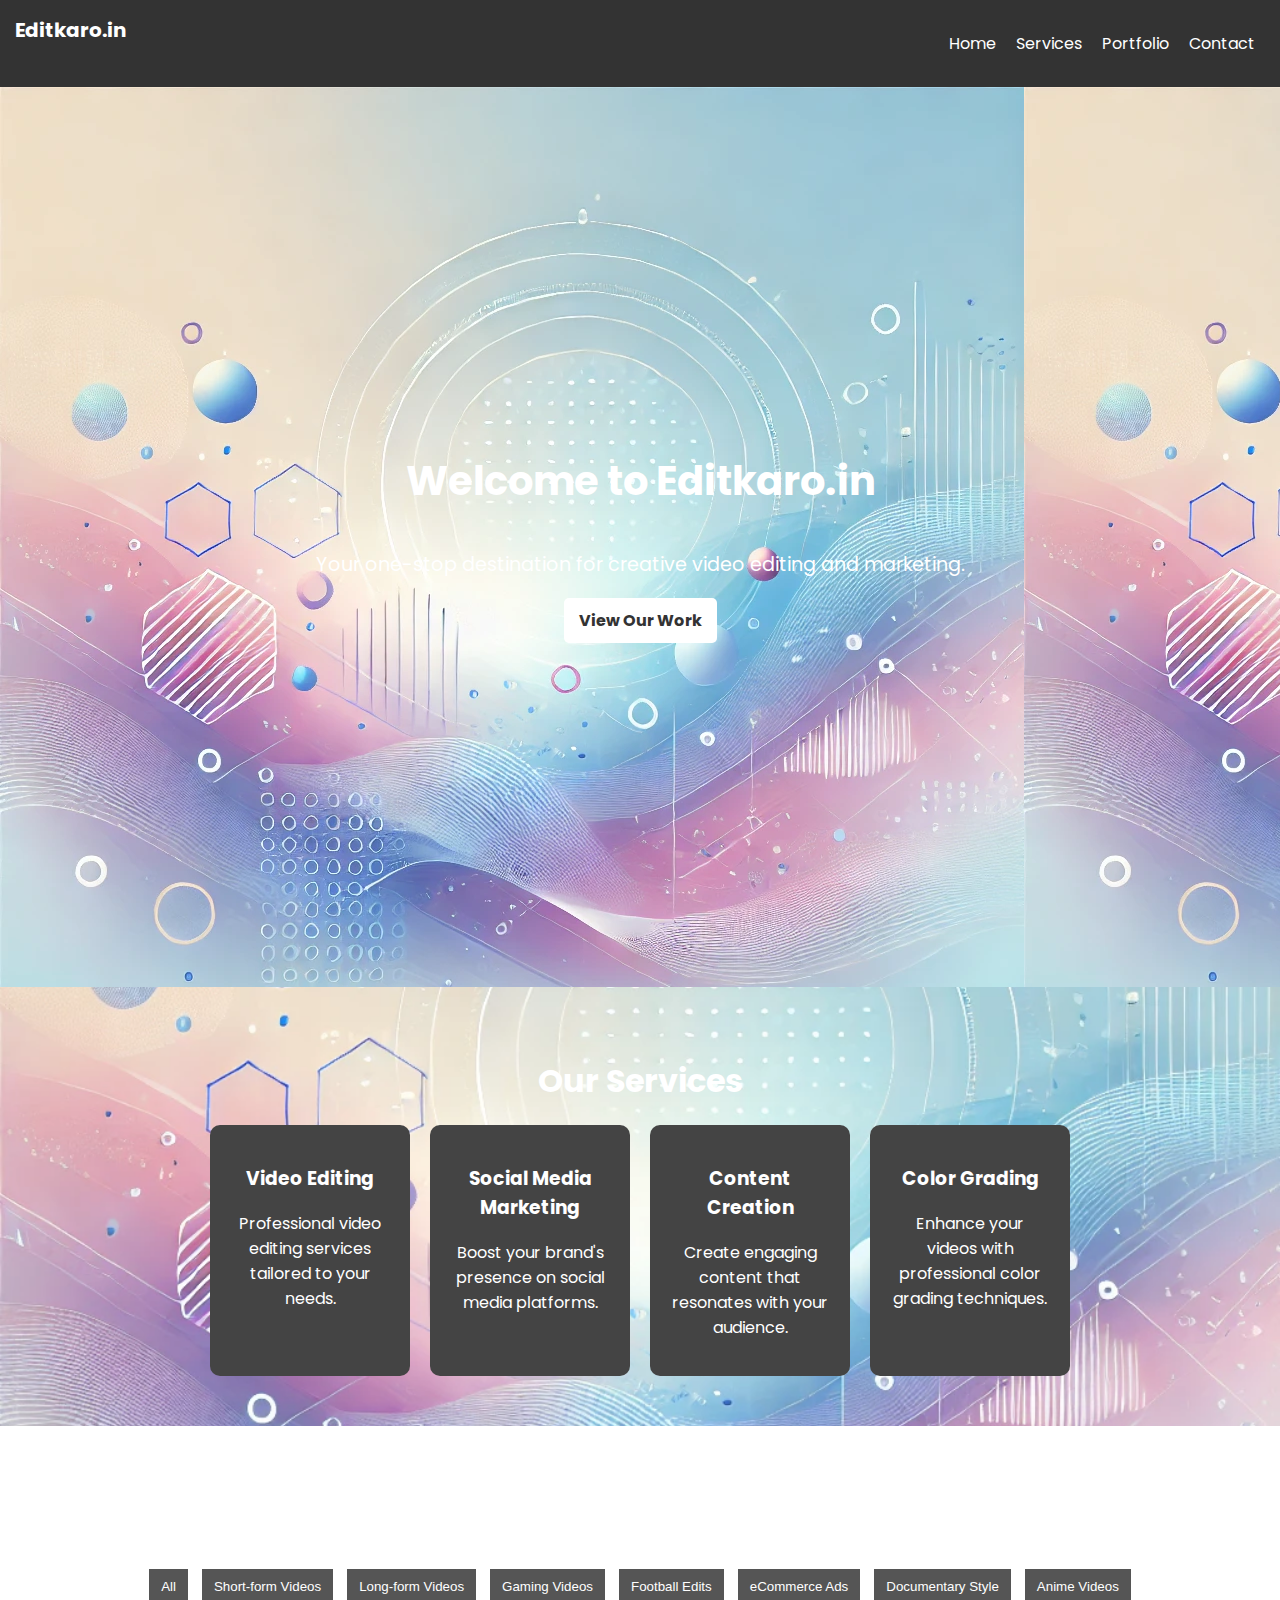
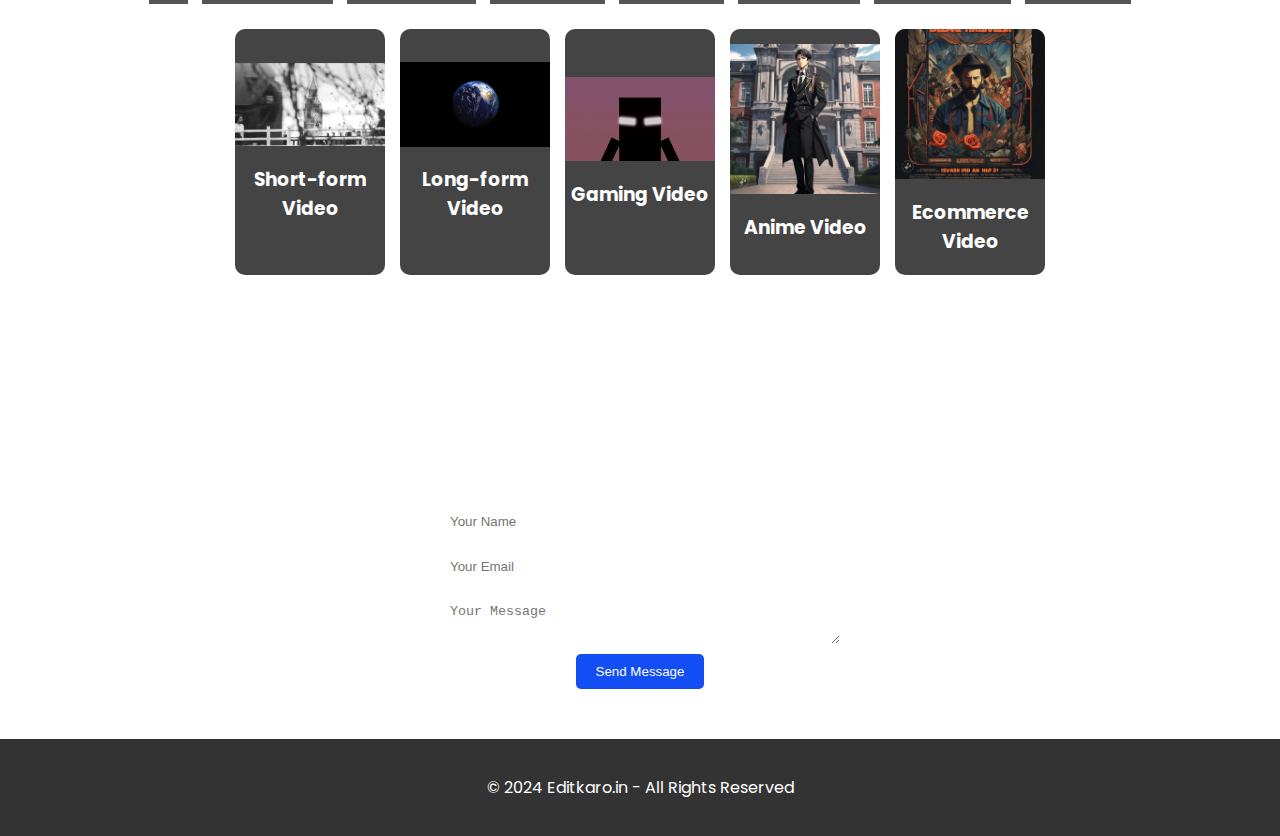
==== index.html @ 060861c2 "Add files via upload" ====
<!DOCTYPE html>
<html lang="en">
<head>
    <meta charset="UTF-8">
    <meta name="viewport" content="width=device-width, initial-scale=1.0">
    <title>Editkaro.in Portfolio</title>
    <link rel="stylesheet" href="style.css">
    <link href="https://fonts.googleapis.com/css2?family=Poppins:wght@400;600&display=swap" rel="stylesheet">
</head>
<center>
<body>
    <header>
        <div class="logo">Editkaro.in</div>
        <nav>
            <ul>
                <li><a href="#home">Home</a></li>
                <li><a href="#services">Services</a></li>
                <li><a href="#portfolio">Portfolio</a></li>
                <li><a href="#contact">Contact</a></li>
            </ul>
        </nav>
    </header>

    <section id="home" class="hero" style="background-image: url('background-image.jpg');">
        <h1>Welcome to Editkaro.in</h1>
        <p>Your one-stop destination for creative video editing and marketing.</p>
        <a href="#portfolio" class="cta-button">View Our Work</a>
    </section>

    <section id="services" class="section" style="background-image: url('background-image.jpg');">
        <h1>Our Services</h1>
        <div class="service-list">
            <div class="service-item">
                <h3>Video Editing</h3>
                <p>Professional video editing services tailored to your needs.</p>
            </div>
            <div class="service-item">
                <h3>Social Media Marketing</h3>
                <p>Boost your brand's presence on social media platforms.</p>
            </div>
            <div class="service-item">
                <h3>Content Creation</h3>
                <p>Create engaging content that resonates with your audience.</p>
            </div>
            <div class="service-item">
                <h3>Color Grading</h3>
                <p>Enhance your videos with professional color grading techniques.</p>
            </div>
        </div>
    </section>

    <section id="portfolio" class="section" style="background-image: url('background3.jpg');">
        <h1>Our Work</h1>
        <div class="categories">
            <button data-category="all">All</button>
            <button data-category="short">Short-form Videos</button>
            <button data-category="long">Long-form Videos</button>
            <button data-category="gaming">Gaming Videos</button>
            <button data-category="football">Football Edits</button>
            <button data-category="ecommerce">eCommerce Ads</button>
            <button data-category="documentary">Documentary Style</button>
            <button data-category="anime">Anime Videos</button>
        </div>

        <div class="video-gallery" id="video-gallery">
            <div class="video-card" data-category="short" onclick="openLightbox('short-video.mp4')">
                <img src="short-video-thumbnail.jpg" alt="Short-form Video">
                <h3>Short-form Video</h3>
                <div class="overlay">Watch Now</div>
            </div>
            <div class="video-card" data-category="long" onclick="openLightbox('long-vedio.mp4')">
                <img src="long-vedio-thumbnail.jpg" alt="Long-form Video">
                <h3>Long-form Video</h3>
                <div class="overlay">Watch Now</div>
            </div>
            <div class="video-card" data-category="gaming" onclick="openLightbox('gaming-vedio.mp4')">
                <img src="gaming-video-thumbnail.jpg" alt="Gaming Video">
                <h3>Gaming Video</h3>
                <div class="overlay">Watch Now</div>
            </div>
            <div class="video-card" data-category="anime" onclick="openLightbox('anime_vedio.mp4')">
                <img src="anime-video-thumbnail.jpg" alt="Anime Video">
                <h3>Anime Video</h3>
                <div class="overlay">Watch Now</div>
            </div>
            <div class="video-card" data-category="ecommerce" onclick="openLightbox('ecommerce-vedio.mp4')">
                <img src="ecommerce-thumbnail.jpg" alt="Ecommerce Video">
                <h3>Ecommerce Video</h3>
                <div class="overlay">Watch Now</div>
            </div>
        </div>
    </section>

    <section id="contact" class="section" style="background-image: url('background4.jpg');">
        <h1>Contacat Us</h1>
        <p><center>If you have any inquiries or want to work with us, feel free to reach out!</p>
        <form class="contact-form">
            <input type="text" placeholder="Your Name" required>
            <input type="email" placeholder="Your Email" required>
            <textarea placeholder="Your Message" required></textarea>
            <button type="submit">Send Message</button>
        </form>
    </center>
    </section>

    <!-- Lightbox modal for video playback -->
    <div id="lightbox" class="lightbox">
        <span class="close" onclick="closeLightbox()">&times;</span>
        <video id="lightbox-video" controls></video>
    </div>
    <script src="script.js"></script>

    <footer>
        <p>&copy; 2024 Editkaro.in - All Rights Reserved</p>
    </footer>

    <script src="script.js"></script>
</body>
</center>
</html>
---- style.css ----
* {
    box-sizing: border-box;
}

body {
    font-family: 'Poppins', sans-serif;
    margin: 0;
    padding: 0;
    background-image: url('background-image.jpg'); 
    background-size: cover;
    background-position: center;
    background-attachment: fixed;
    background-repeat: no-repeat;
    color: #fff;
}

header {
    display: flex;
    justify-content: space-between;
    padding: 15px;
    background-color: #333;
    position: sticky;
    top: 0;
    z-index: 1000;
    flex-wrap: wrap;
}

.logo {
    font-size: 20px;
    font-weight: bold;
}

nav ul {
    display: flex;
    list-style-type: none;
    flex-wrap: wrap;
    padding: 0;
}

nav ul li {
    margin: 0 10px;
}

nav ul li a {
    color: white;
    text-decoration: none;
    transition: color 0.3s;
}

nav ul li a:hover {
    color: #124ef3;
}

.section {
    padding: 50px 10px; 
    background-size: cover;
    background-position: center;
}

.hero {
    display: flex;
    flex-direction: column;
    align-items: center;
    justify-content: center;
    height: 100vh;
    color: white;
    text-align: center;
}

.hero h1 {
    font-size: 2.5em; 
}

.hero p {
    font-size: 1.2em; 
}

.cta-button {
    background-color: #fff;
    color: #333;
    padding: 10px 15px; 
    border: none;
    border-radius: 5px;
    cursor: pointer;
    text-decoration: none;
    font-weight: bold;
    transition: background-color 0.3s;
}

.cta-button:hover {
    background-color: #124ef3;
    color: white;
}

h1 {
    text-align: center;
    margin: 20px 0;
}

.service-list {
    display: flex;
    flex-wrap: wrap;
    justify-content: center;
    gap: 20px;
}

.service-item {
    background-color: #444;
    padding: 20px;
    border-radius: 10px;
    width: 200px;
    text-align: center;
}

.categories {
    text-align: center;
    margin-bottom: 20px;
}

.categories button {
    background-color: #555;
    color: white;
    padding: 10px 12px; 
    border: none;
    margin: 5px;
    cursor: pointer;
    transition: transform 0.3s, background-color 0.3s;
}

.categories button:hover {
    background-color: #124ef3;
    transform: scale(1.05);
}

.video-gallery {
    display: flex; 
    flex-wrap: wrap; 
    justify-content: center; 
    gap: 15px; 
    padding: 0 10px; 
    margin: 0 auto;
}

.video-card {
    display: flex; 
    flex-direction: column; 
    align-items: center; 
    justify-content: center; 
    position: relative;
    overflow: hidden;
    border-radius: 10px;
    background-color: #444;
    text-align: center; 
    width: 150px;
}

.video-card img {
    width: 100%;
    height: auto;
    display: block;
}

.video-card h3 {
    text-align: center;
}

.overlay {
    position: absolute;
    top: 0;
    left: 0;
    right: 0;
    bottom: 0;
    background-color: rgba(0, 0, 0, 0.7);
    display: flex;
    align-items: center;
    justify-content: center;
    opacity: 0;
    transition: opacity 0.3s;
    color: white;
    font-size: 18px; 
}

.video-card:hover .overlay {
    opacity: 1;
}

.lightbox {
    display: none; 
    position: fixed; 
    z-index: 1000; 
    left: 0;
    top: 0;
    width: 100%; 
    height: 100%; 
    overflow: auto; 
    background-color: rgba(0, 0, 0, 0.8); 
    align-items: center;
    justify-content: center;
    flex-direction: column;
}

.close {
    color: white;
    font-size: 40px;
    font-weight: bold;
    position: absolute;
    top: 20px;
    right: 30px;
    cursor: pointer;
}

.lightbox video {
    max-width: 90%;
    max-height: 80%;
}

.contact-form {
    display: flex;
    flex-direction: column;
    align-items: center;
    gap: 10px;
    max-width: 400px;
    margin: 0 auto;
}

.contact-form input,
.contact-form textarea {
    width: 100%;
    padding: 10px;
    border: none;
    border-radius: 5px;
}

.contact-form button {
    padding: 10px 20px;
    background-color: #124ef3;
    color: white;
    border: none;
    border-radius: 5px;
    cursor: pointer;
    transition: background-color 0.3s;
}

.contact-form button:hover {
    background-color: #fff;
    color: #333;
}

footer {
    text-align: center;
    padding: 20px;
    background-color: #333;
}


@media (max-width: 768px) {
    header {
        flex-direction: column; 
        align-items: center; 
    }

    nav ul {
        flex-direction: column; 
        align-items: center; 
    }

    nav ul li {
        margin: 5px 0;
    }

    .hero h1 {
        font-size: 2em; 
    }

    .hero p {
        font-size: 1em; 
    }

    .service-item {
        width: 90%; 
    }
    
    .video-gallery {
       
        grid-template-columns: repeat(auto-fill, minmax(100px, 1fr)); 
    }

    .video-card h3 {
        font-size: 14px; 
    }

    .overlay {
        font-size: 16px; 
    }

    .contact-form {
        max-width: 90%; 
    }
}
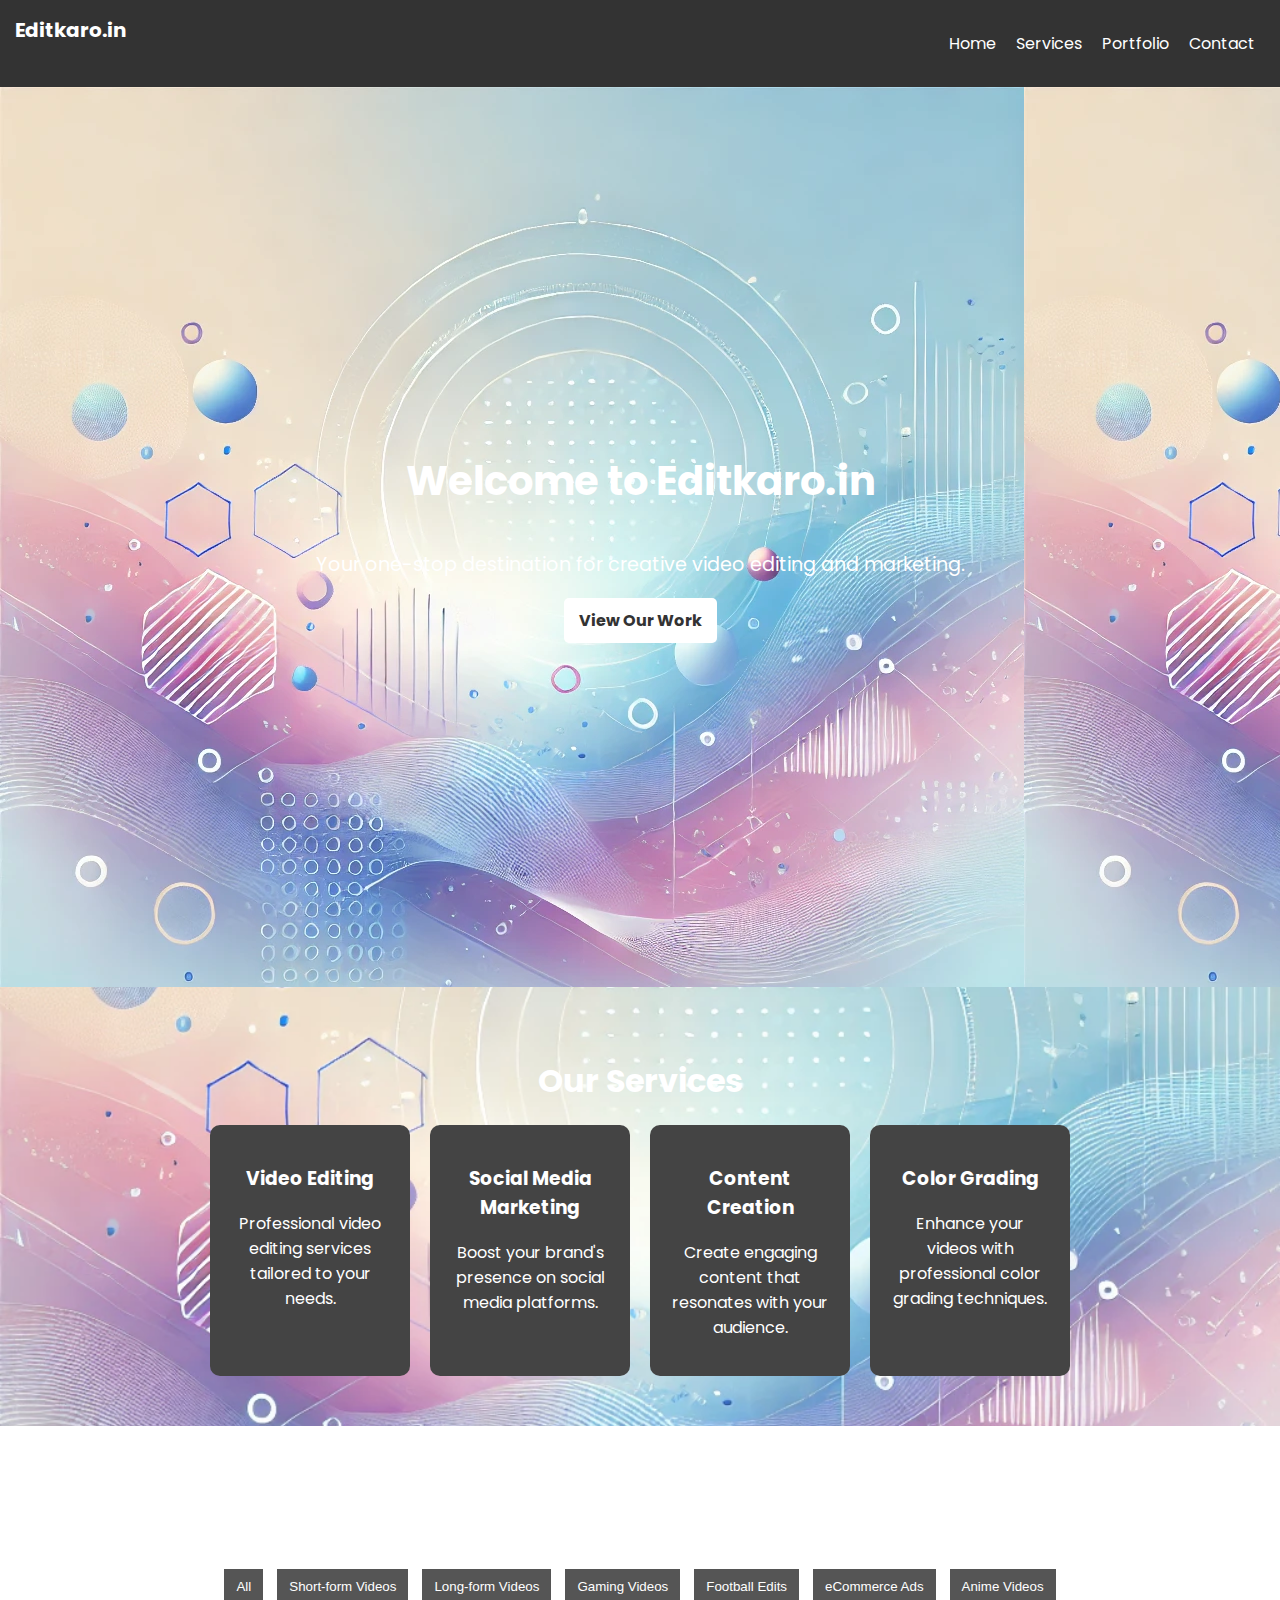
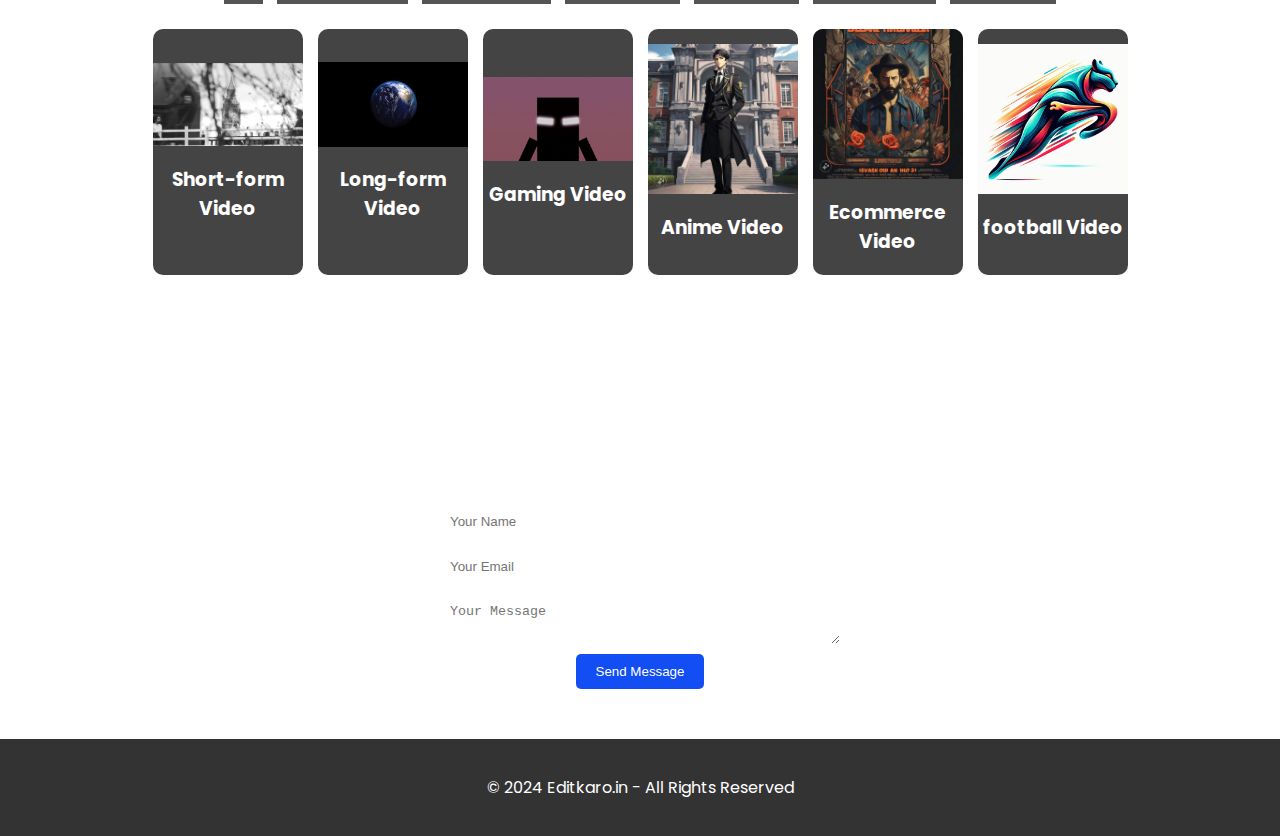
==== commit 74a6f7dd: "Update index.html" ====
--- a/index.html
+++ b/index.html
@@ -58,7 +58,6 @@
             <button data-category="gaming">Gaming Videos</button>
             <button data-category="football">Football Edits</button>
             <button data-category="ecommerce">eCommerce Ads</button>
-            <button data-category="documentary">Documentary Style</button>
             <button data-category="anime">Anime Videos</button>
         </div>
 
@@ -86,6 +85,11 @@
             <div class="video-card" data-category="ecommerce" onclick="openLightbox('ecommerce-vedio.mp4')">
                 <img src="ecommerce-thumbnail.jpg" alt="Ecommerce Video">
                 <h3>Ecommerce Video</h3>
+                <div class="overlay">Watch Now</div>
+            </div>
+            <div class="video-card" data-category="Football Edits" onclick="openLightbox('football-video.mp4')">
+                <img src="football-thumbnail.jpg" alt="football Video">
+                <h3>football Video</h3>
                 <div class="overlay">Watch Now</div>
             </div>
         </div>
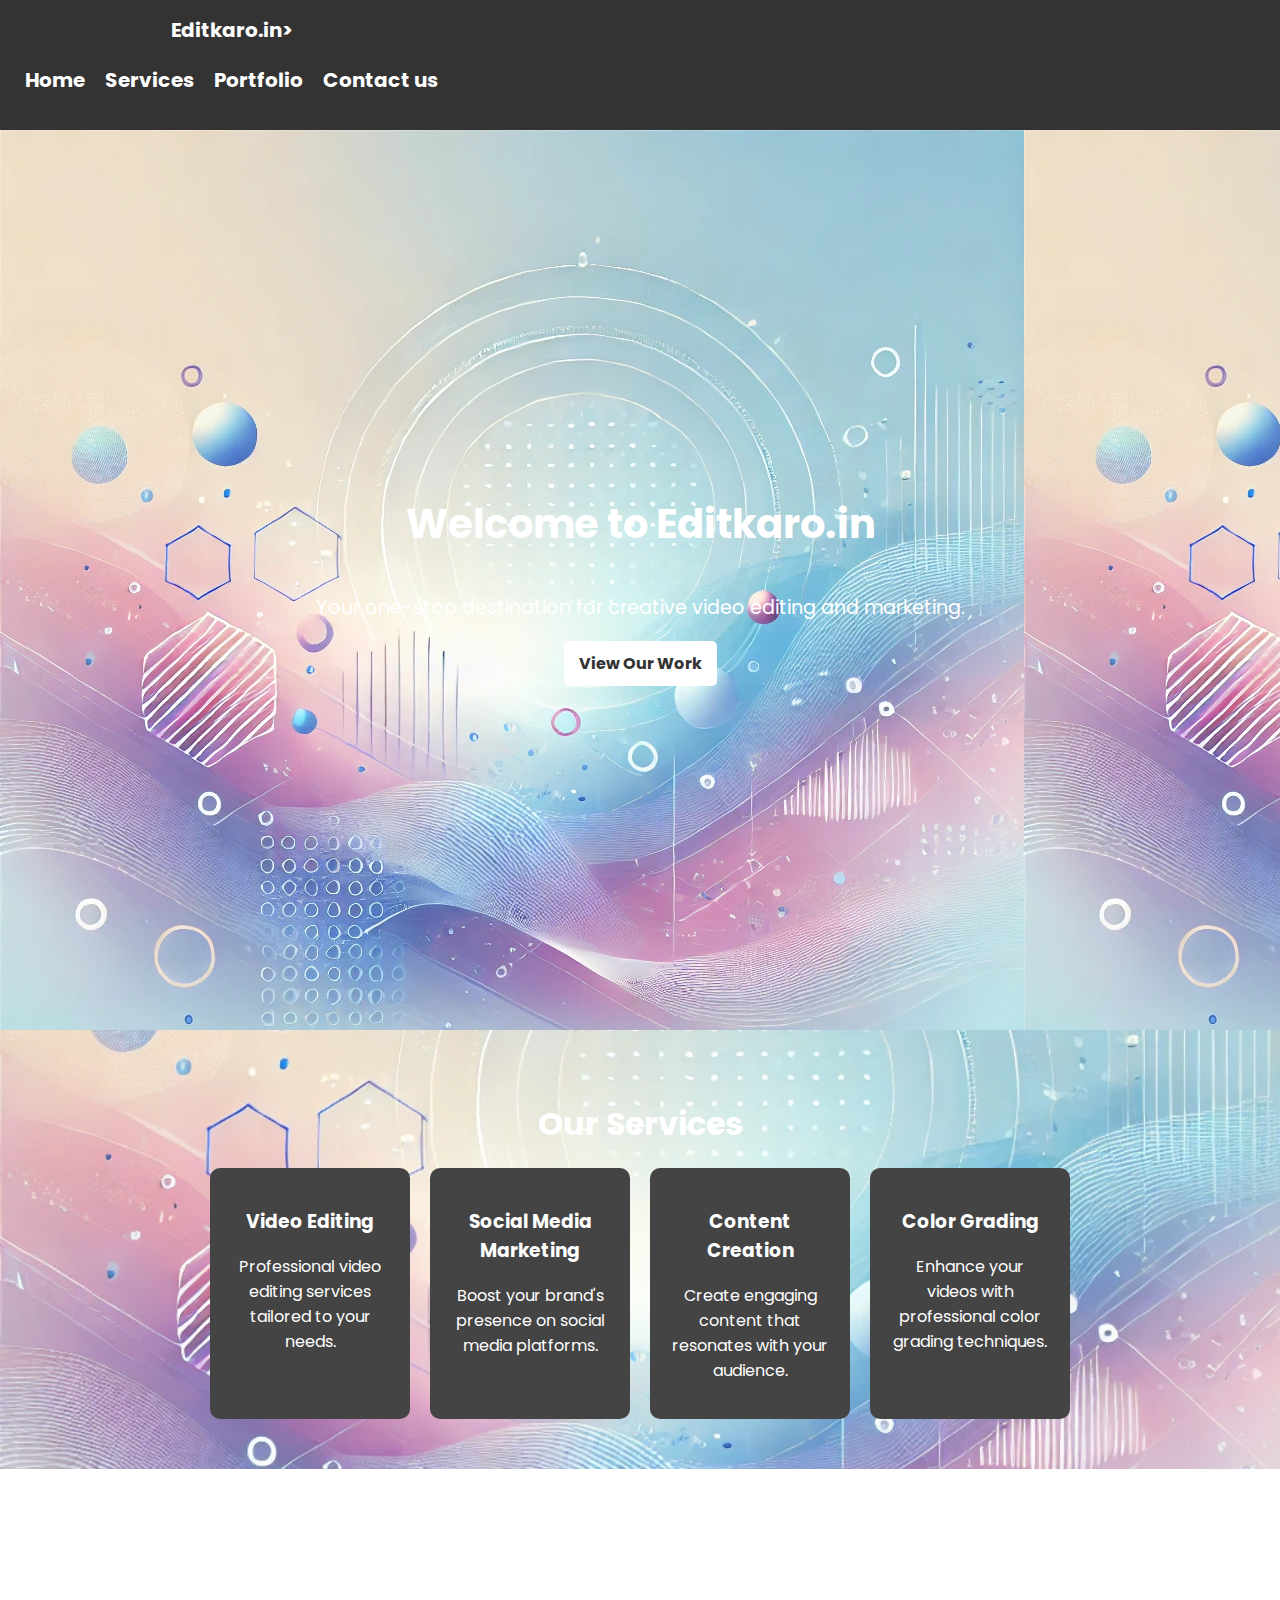
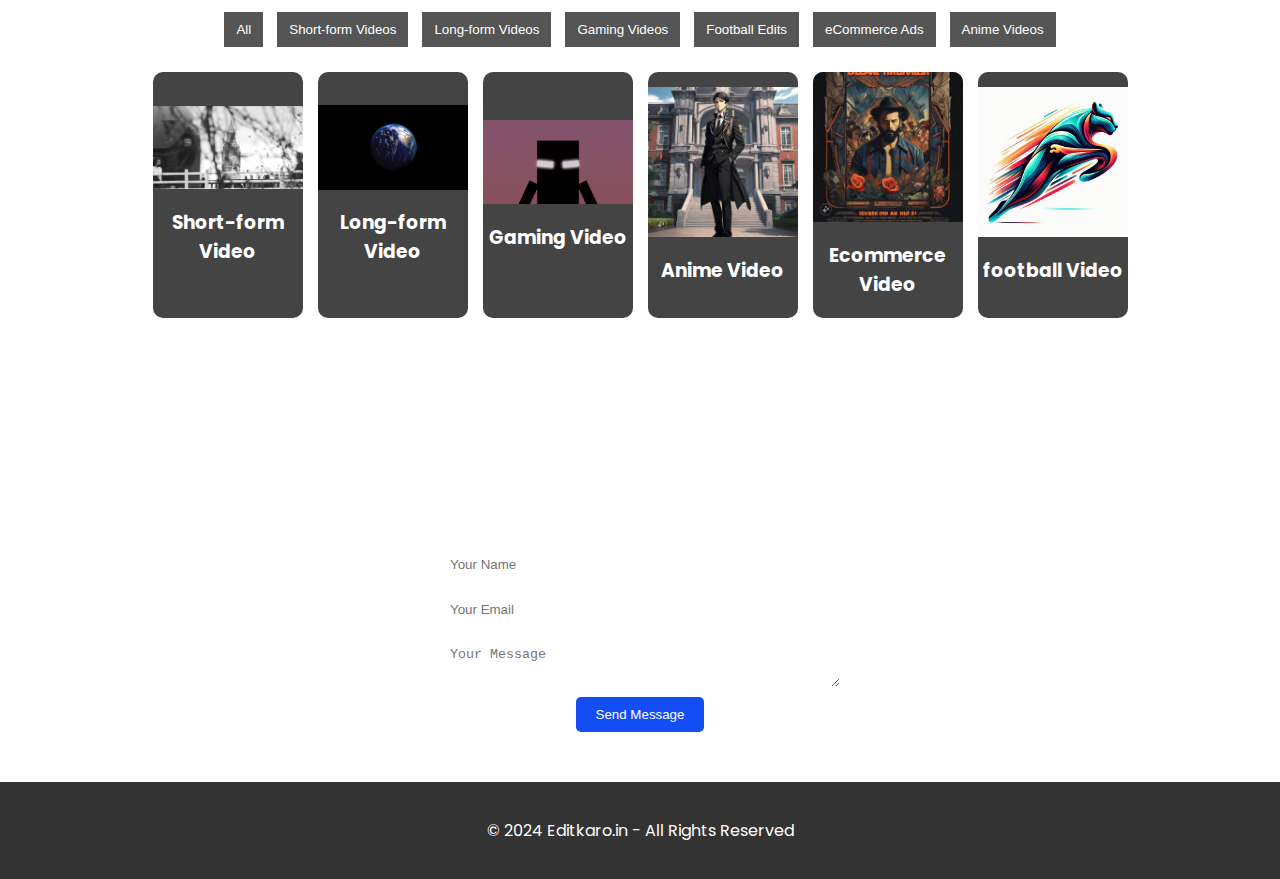
==== commit dac39a38: "Update index.html" ====
--- a/index.html
+++ b/index.html
@@ -10,15 +10,16 @@
 <center>
 <body>
     <header>
-        <div class="logo">Editkaro.in</div>
+        <div class="logo">Editkaro.in>
         <nav>
             <ul>
                 <li><a href="#home">Home</a></li>
                 <li><a href="#services">Services</a></li>
                 <li><a href="#portfolio">Portfolio</a></li>
-                <li><a href="#contact">Contact</a></li>
+                <li><a href="#contact">Contact us</a></li>
             </ul>
         </nav>
+        </div>
     </header>
 
     <section id="home" class="hero" style="background-image: url('background-image.jpg');">
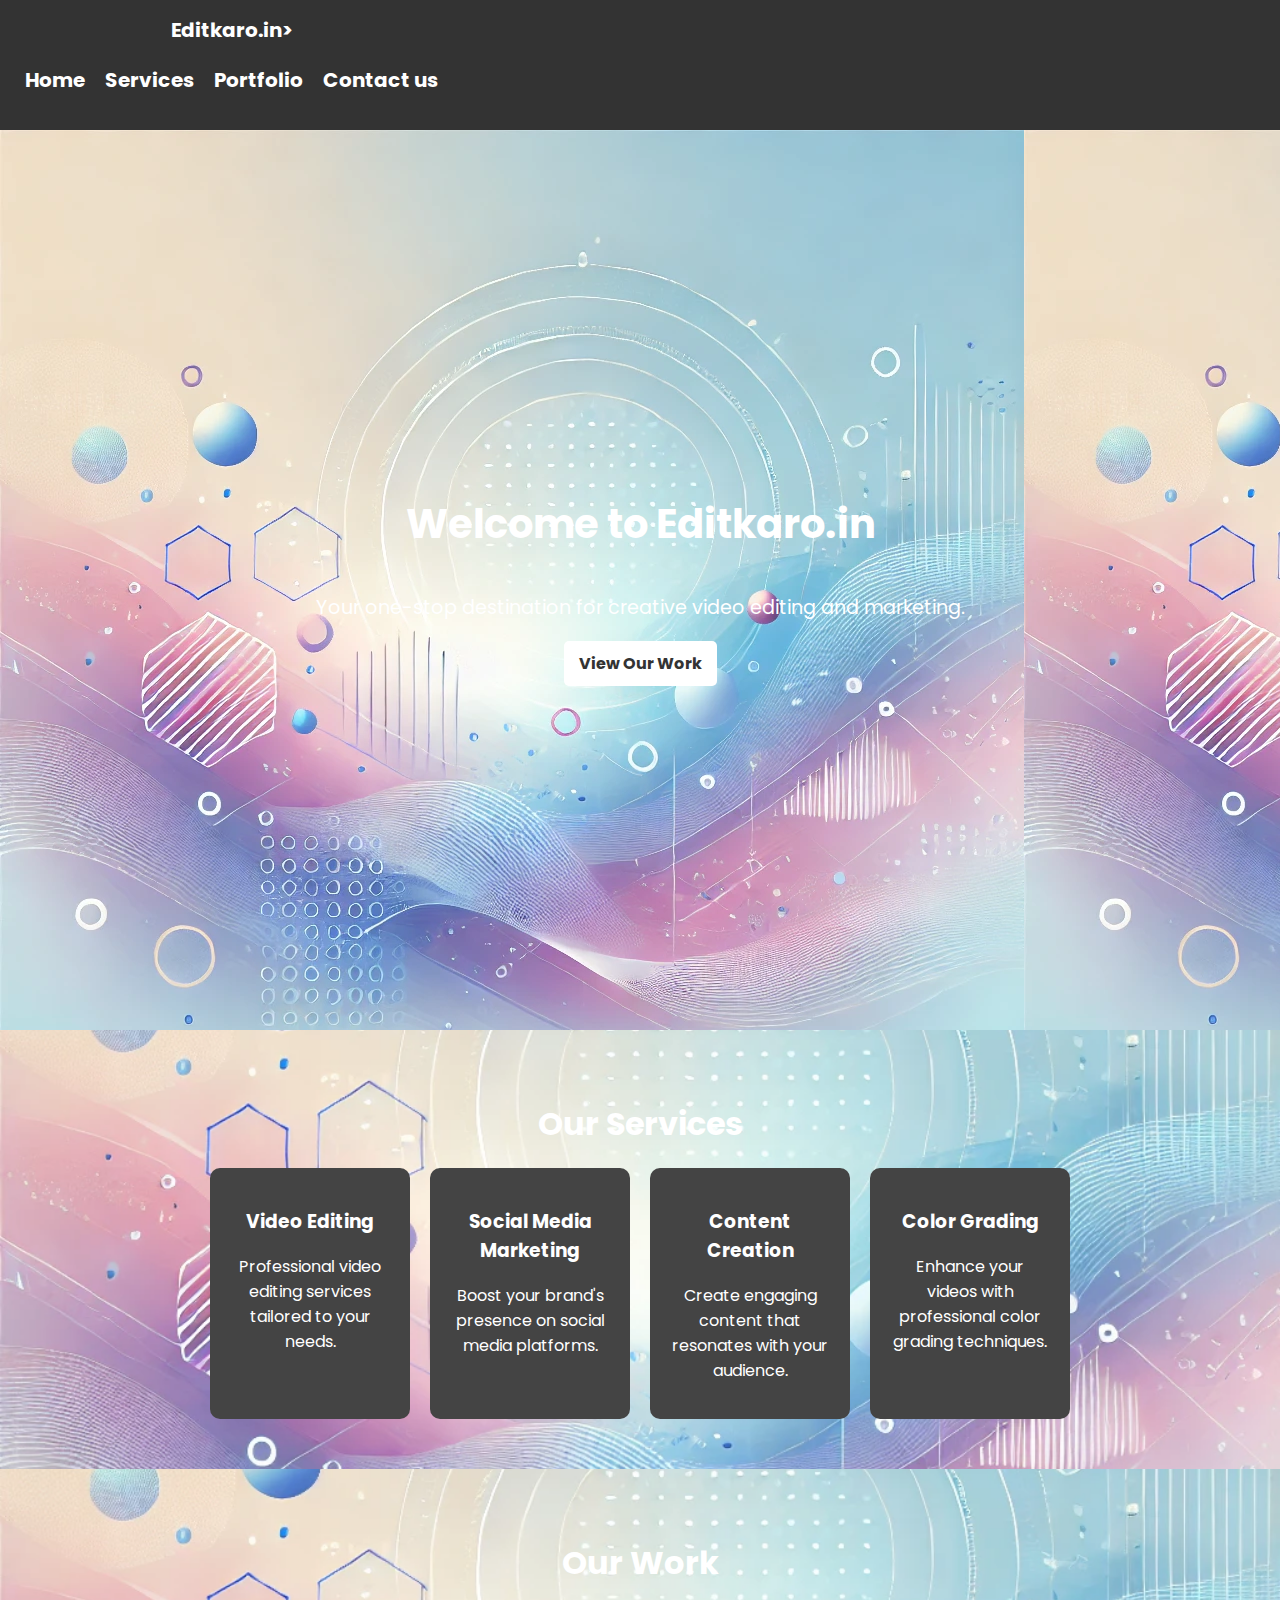
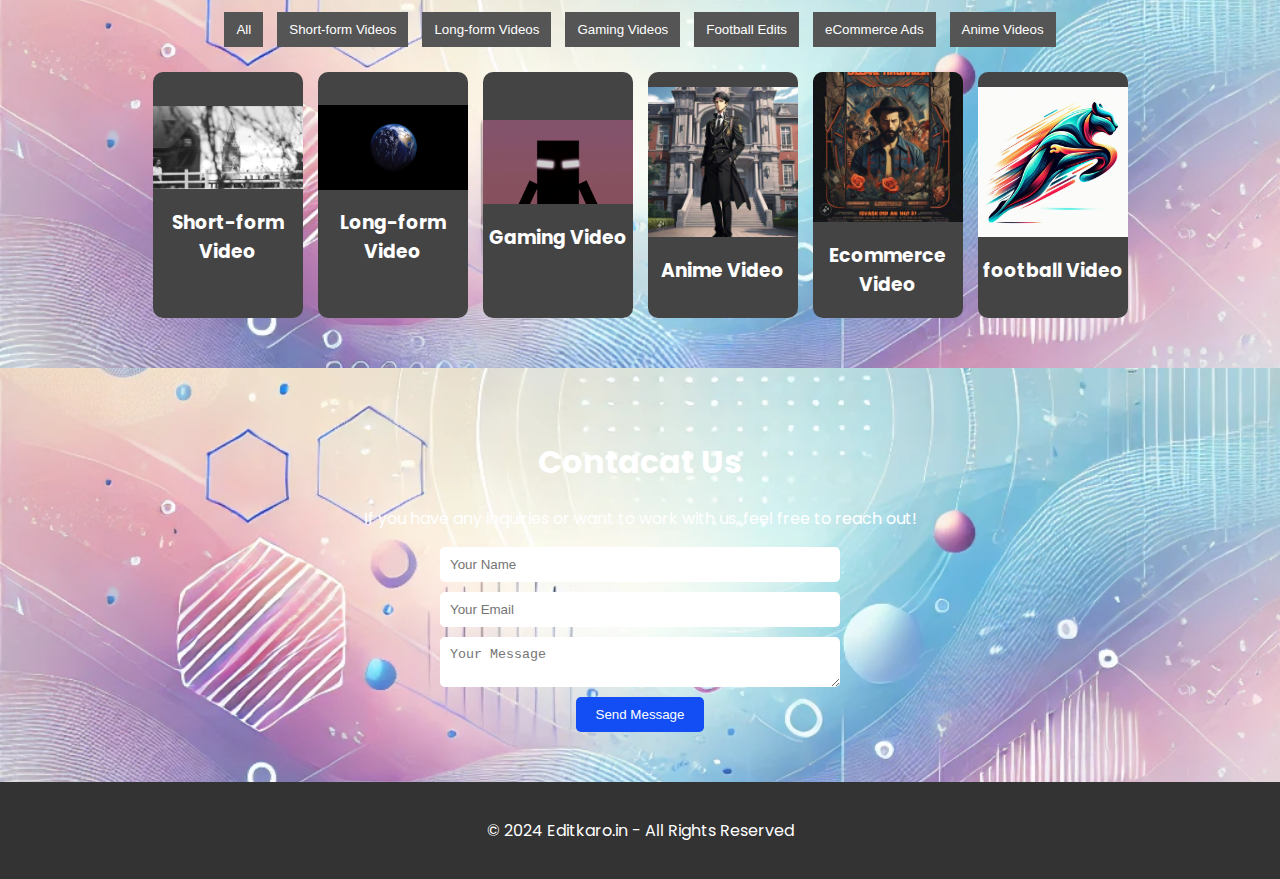
==== commit 4372d10f: "Update index.html" ====
--- a/index.html
+++ b/index.html
@@ -50,7 +50,7 @@
         </div>
     </section>
 
-    <section id="portfolio" class="section" style="background-image: url('background3.jpg');">
+    <section id="portfolio" class="section" style="background-image: url('background-image.jpg');">
         <h1>Our Work</h1>
         <div class="categories">
             <button data-category="all">All</button>
@@ -96,7 +96,7 @@
         </div>
     </section>
 
-    <section id="contact" class="section" style="background-image: url('background4.jpg');">
+    <section id="contact" class="section" style="background-image: url('background-image.jpg');">
         <h1>Contacat Us</h1>
         <p><center>If you have any inquiries or want to work with us, feel free to reach out!</p>
         <form class="contact-form">
@@ -107,6 +107,7 @@
         </form>
     </center>
     </section>
+    
 
     <!-- Lightbox modal for video playback -->
     <div id="lightbox" class="lightbox">
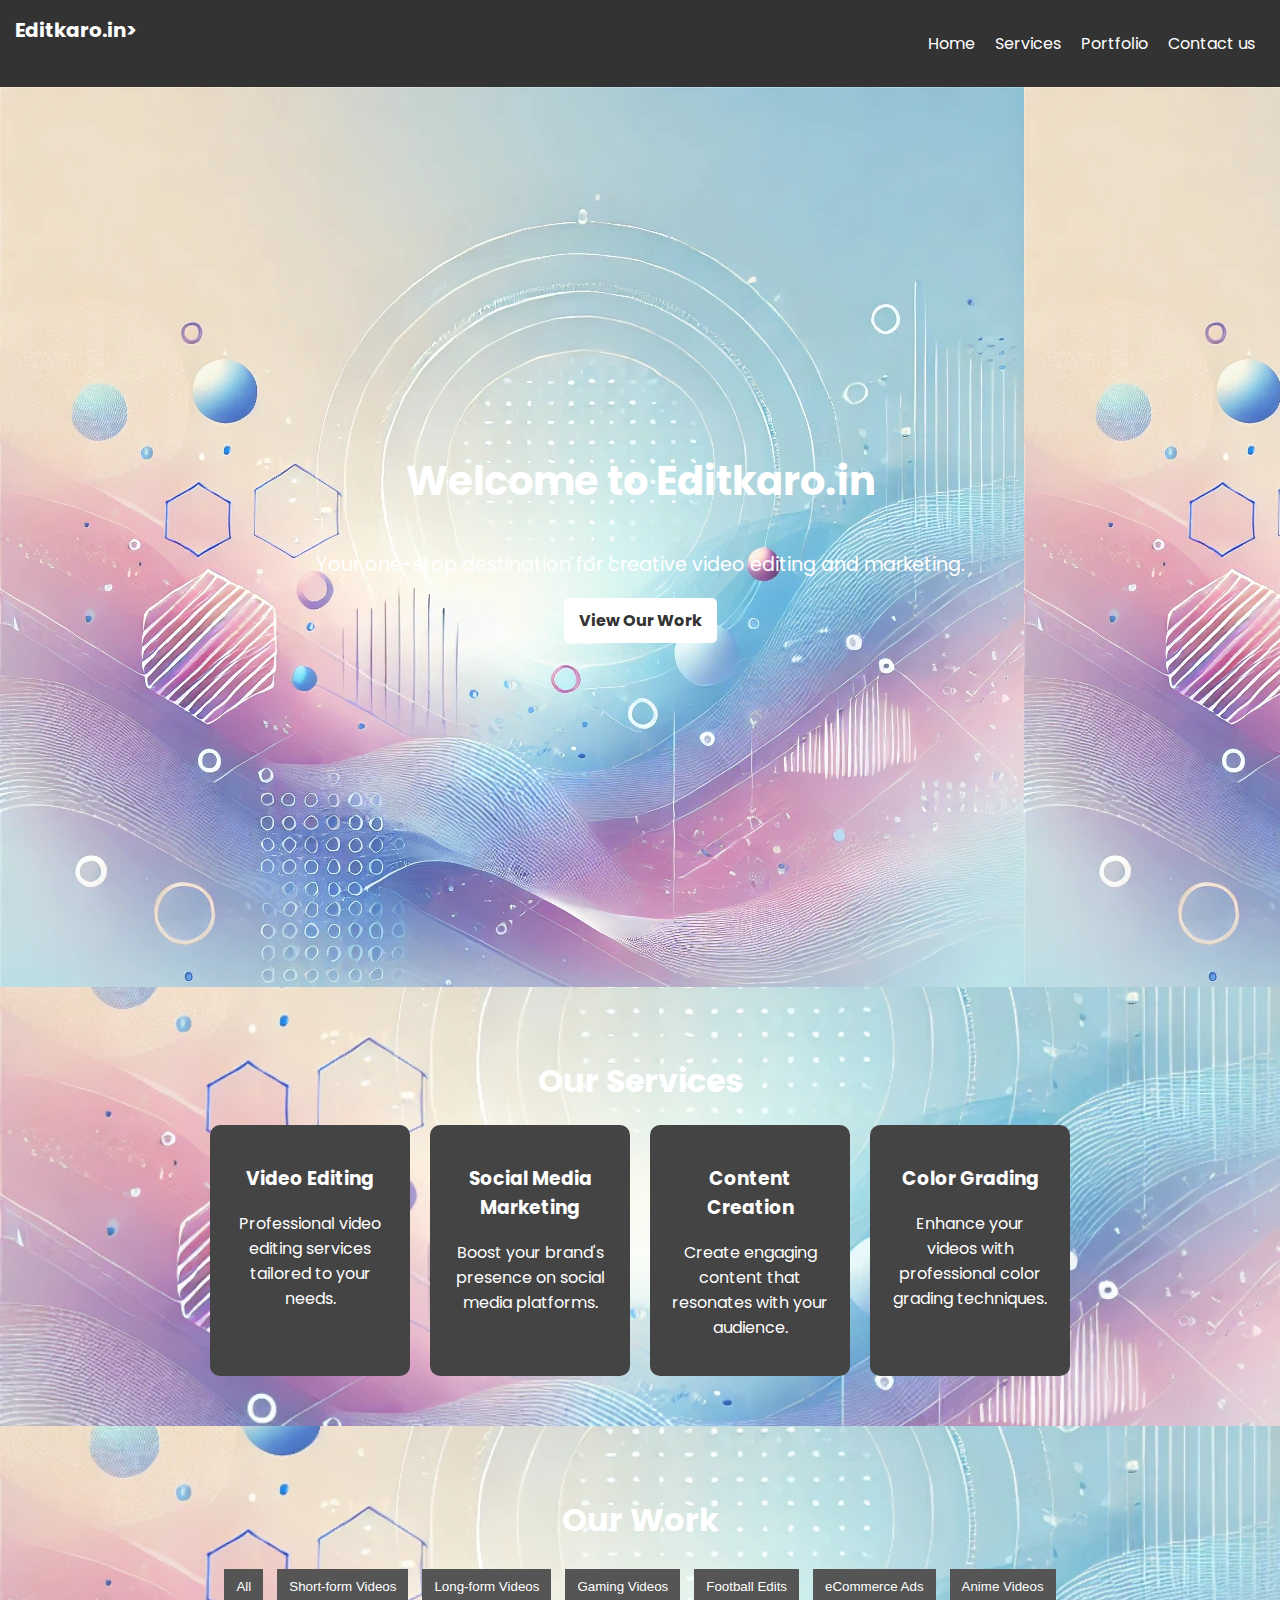
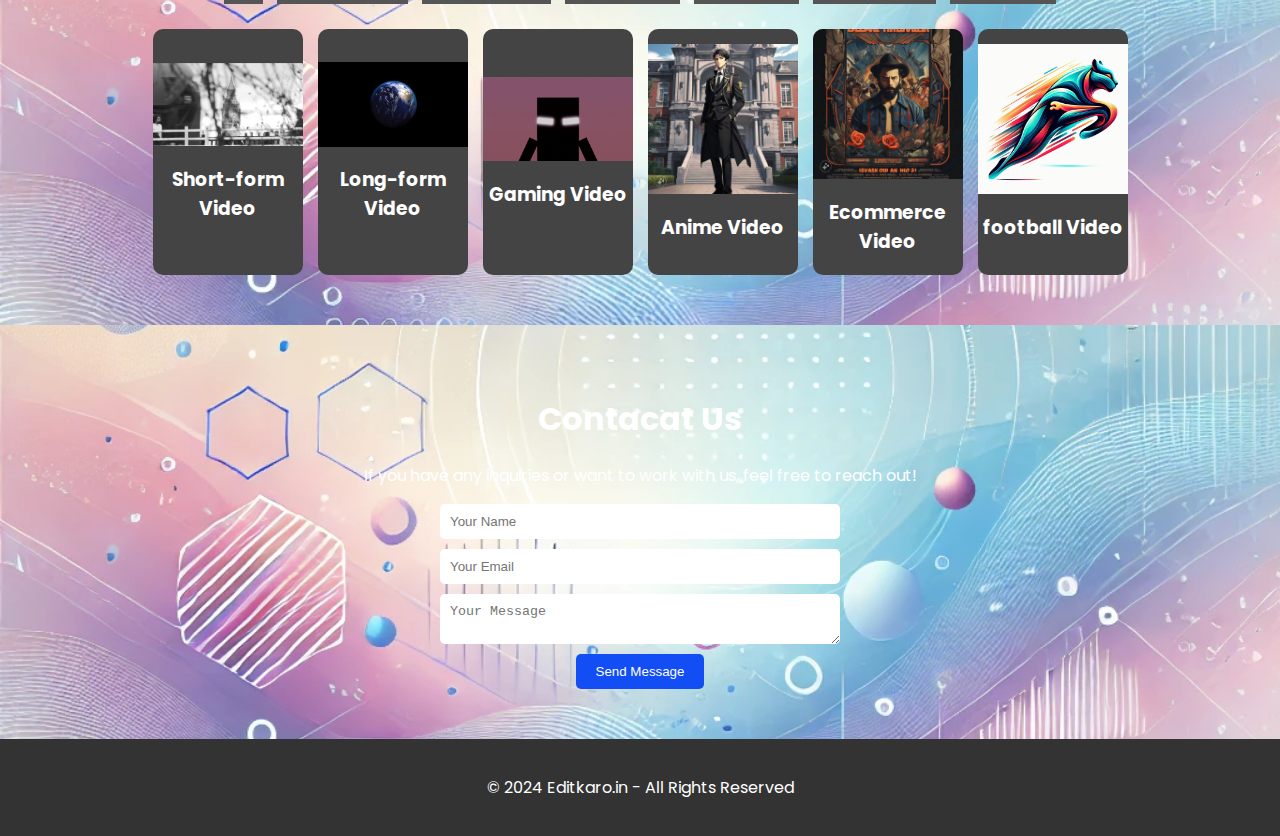
==== commit 4bcdfe44: "Update index.html" ====
--- a/index.html
+++ b/index.html
@@ -10,7 +10,7 @@
 <center>
 <body>
     <header>
-        <div class="logo">Editkaro.in>
+        <div class="logo">Editkaro.in></div>
         <nav>
             <ul>
                 <li><a href="#home">Home</a></li>
@@ -19,7 +19,7 @@
                 <li><a href="#contact">Contact us</a></li>
             </ul>
         </nav>
-        </div>
+        
     </header>
 
     <section id="home" class="hero" style="background-image: url('background-image.jpg');">
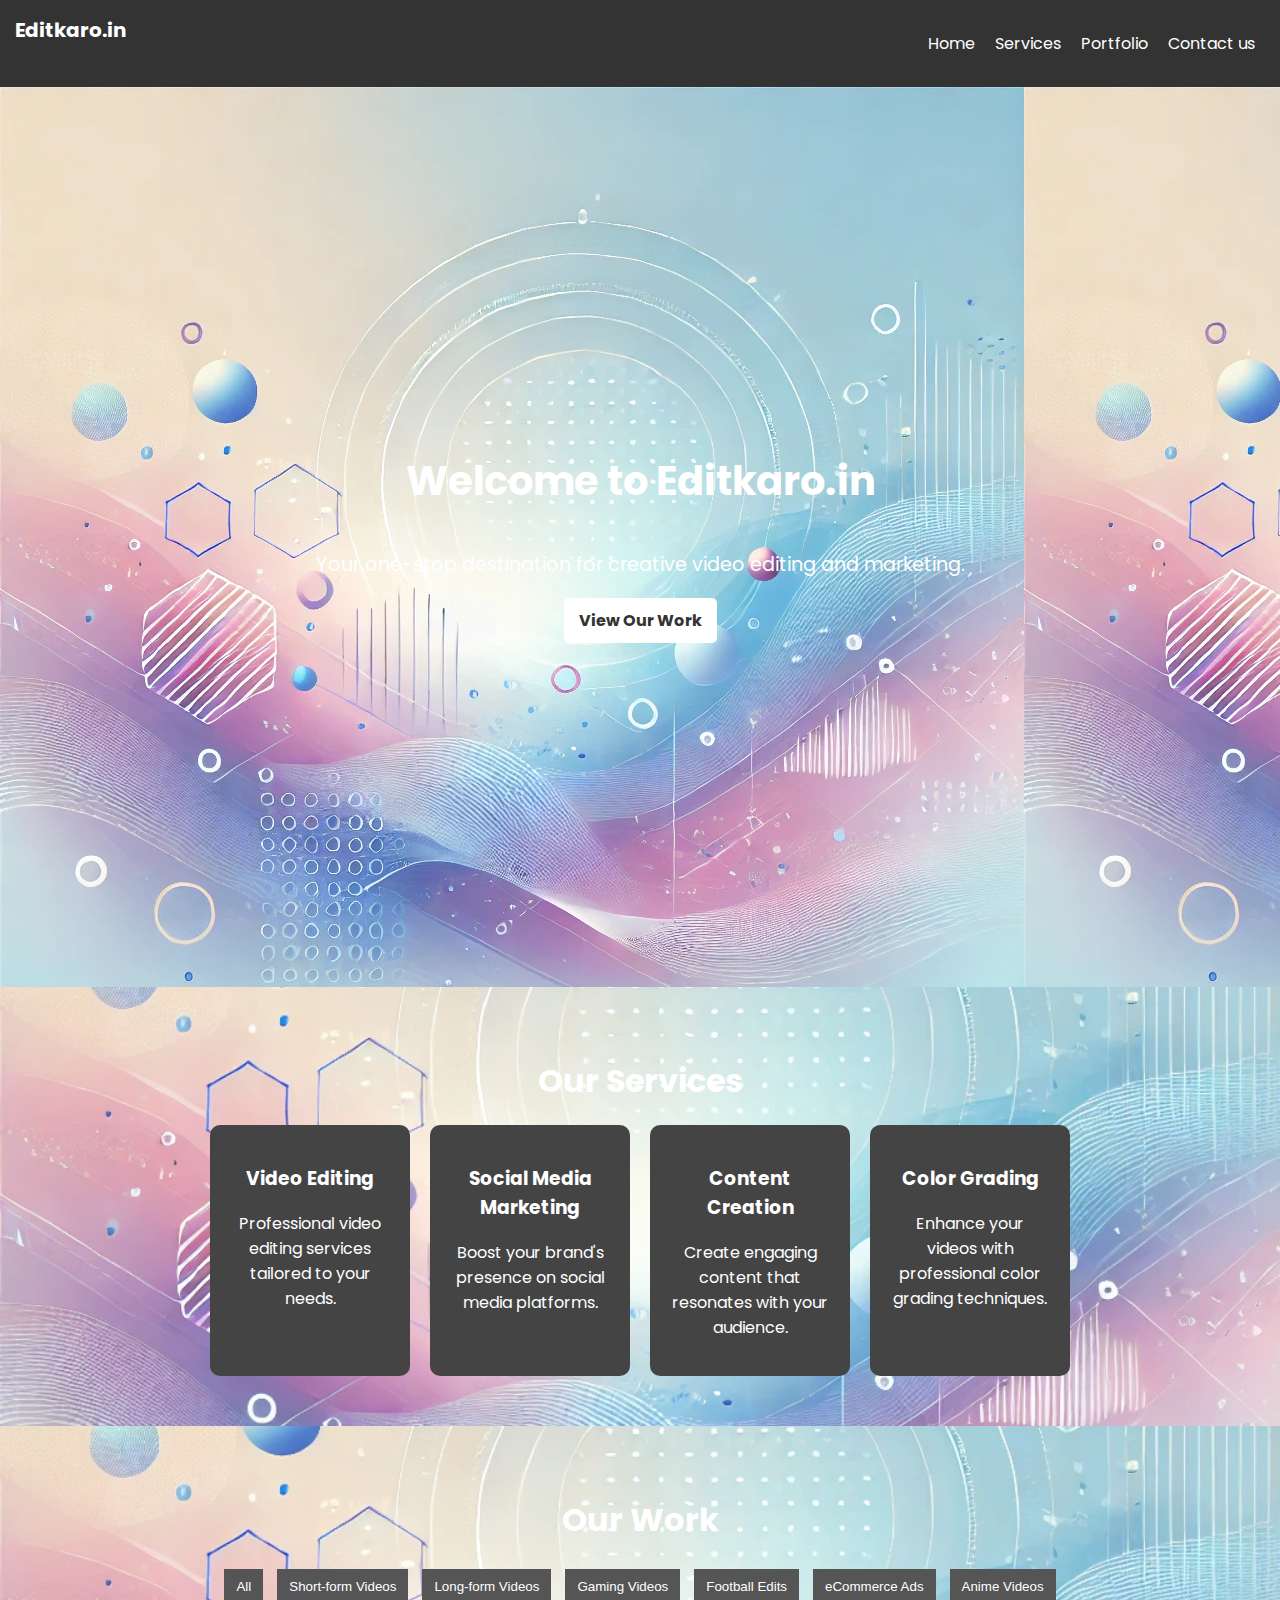
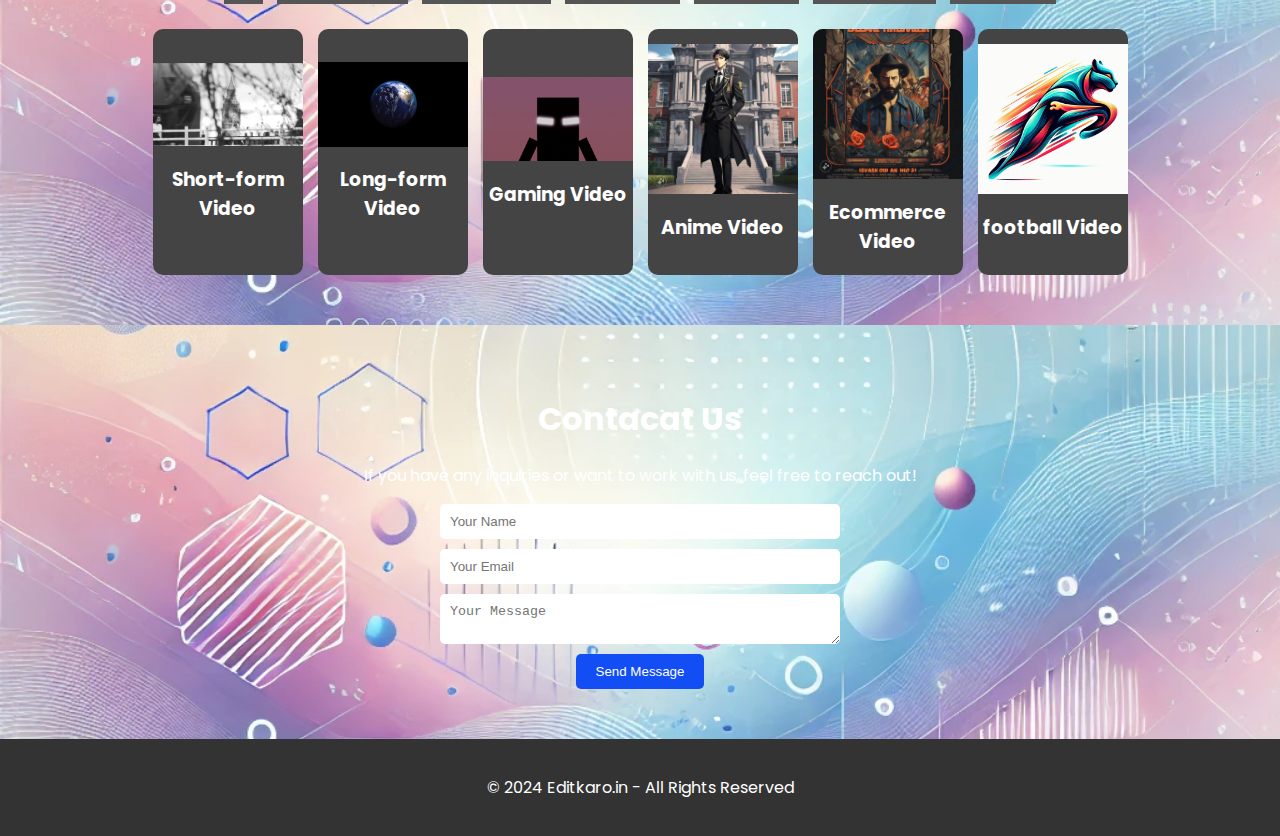
==== commit 0ef7ea32: "Update index.html" ====
--- a/index.html
+++ b/index.html
@@ -10,16 +10,15 @@
 <center>
 <body>
     <header>
-        <div class="logo">Editkaro.in></div>
+        <div class="logo">Editkaro.in</div>
         <nav>
             <ul>
-                <li><a href="#home">Home</a></li>
-                <li><a href="#services">Services</a></li>
-                <li><a href="#portfolio">Portfolio</a></li>
-                <li><a href="#contact">Contact us</a></li>
+                <li><a  href="#home">Home</a></li>
+                <li><a  href="#services">Services</a></li>
+                <li><a  href="#portfolio">Portfolio</a></li>
+                <li><a  href="#contact">Contact us</a></li>
             </ul>
         </nav>
-        
     </header>
 
     <section id="home" class="hero" style="background-image: url('background-image.jpg');">
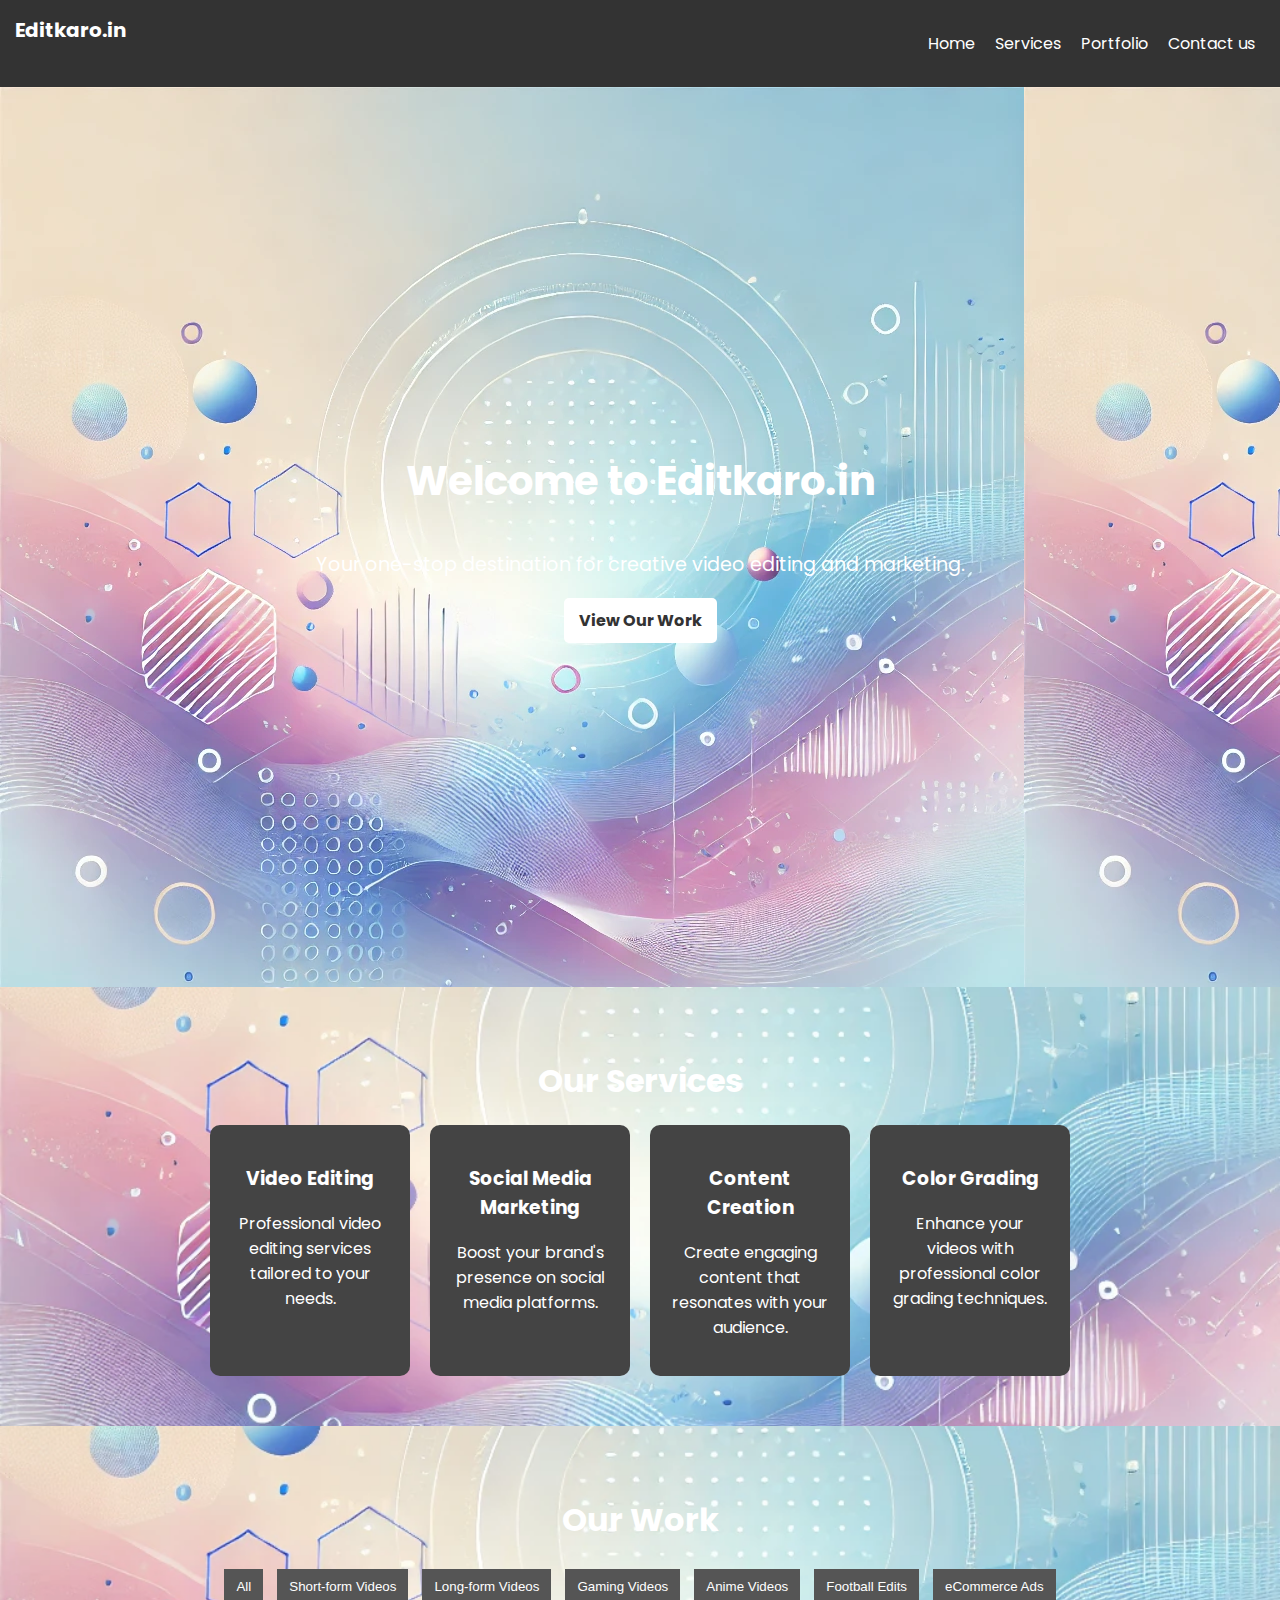
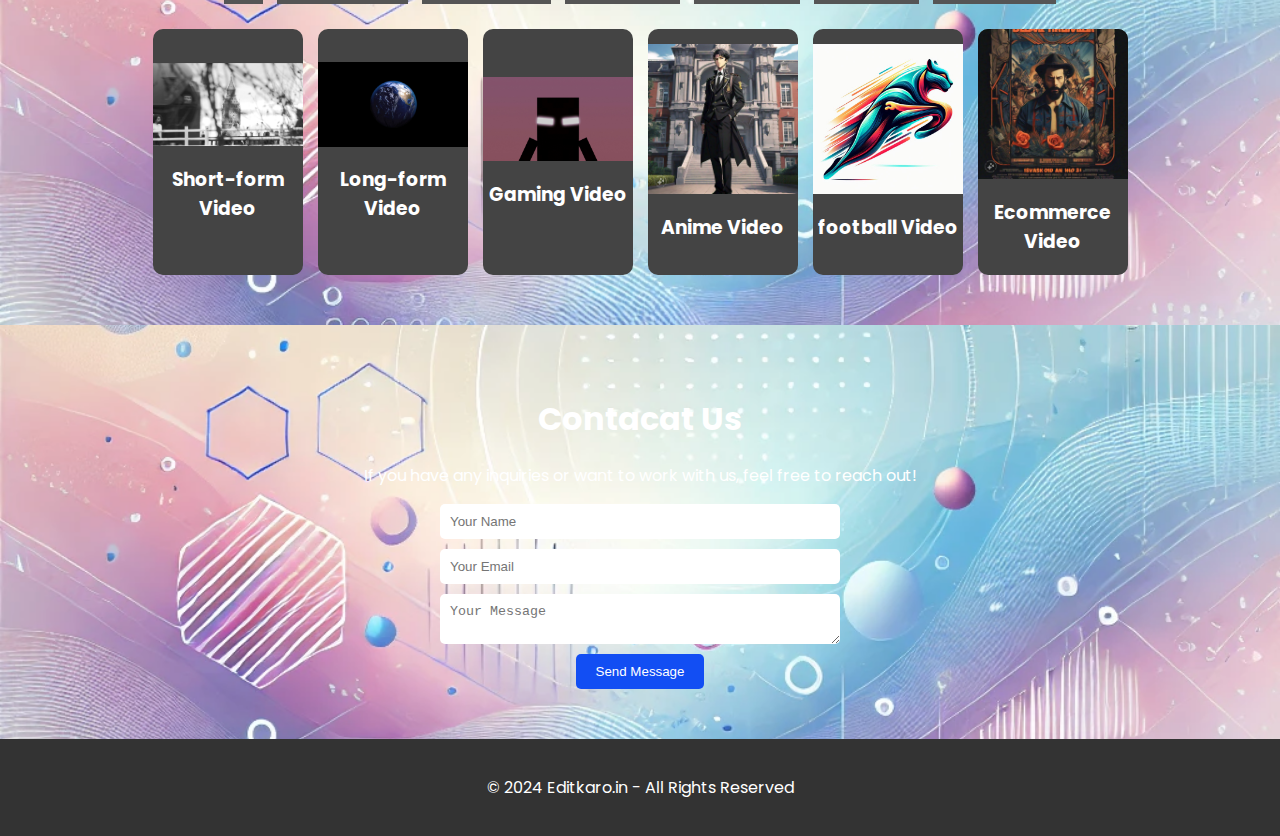
==== commit 9d4d29c7: "Update index.html" ====
--- a/index.html
+++ b/index.html
@@ -56,9 +56,9 @@
             <button data-category="short">Short-form Videos</button>
             <button data-category="long">Long-form Videos</button>
             <button data-category="gaming">Gaming Videos</button>
+            <button data-category="anime">Anime Videos</button>
             <button data-category="football">Football Edits</button>
             <button data-category="ecommerce">eCommerce Ads</button>
-            <button data-category="anime">Anime Videos</button>
         </div>
 
         <div class="video-gallery" id="video-gallery">
@@ -82,16 +82,17 @@
                 <h3>Anime Video</h3>
                 <div class="overlay">Watch Now</div>
             </div>
+            <div class="video-card" data-category="Football Edits" onclick="openLightbox('football-video.mp4')">
+                <img src="football-thumbnail.jpg" alt="football Video">
+                <h3>football Video</h3>
+                <div class="overlay">Watch Now</div>
+            </div>
             <div class="video-card" data-category="ecommerce" onclick="openLightbox('ecommerce-vedio.mp4')">
                 <img src="ecommerce-thumbnail.jpg" alt="Ecommerce Video">
                 <h3>Ecommerce Video</h3>
                 <div class="overlay">Watch Now</div>
             </div>
-            <div class="video-card" data-category="Football Edits" onclick="openLightbox('football-video.mp4')">
-                <img src="football-thumbnail.jpg" alt="football Video">
-                <h3>football Video</h3>
-                <div class="overlay">Watch Now</div>
-            </div>
+            
         </div>
     </section>
 
